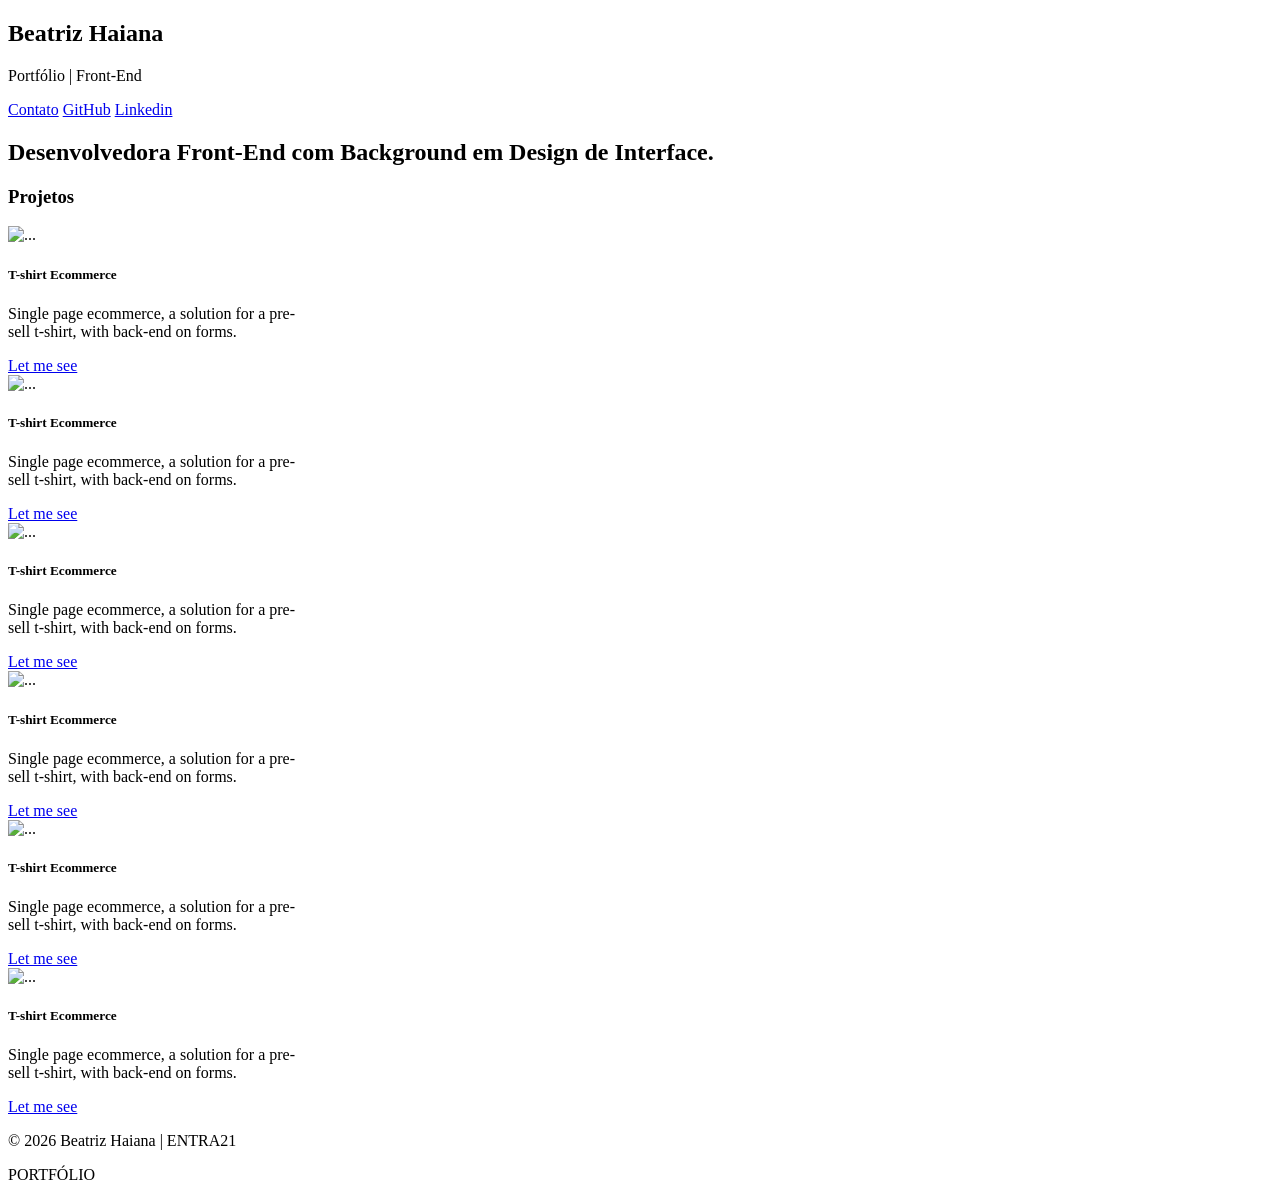
==== index.html @ 90711511 "Add files via upload" ====
<!DOCTYPE html>
<html lang="pt-br">
<head>
    <meta charset="UTF-8">
    <meta name="viewport" content="width=device-width, initial-scale=1.0">
    <link rel="stylesheet" href="css/style.css">
    <link href="https://fonts.googleapis.com/css2?family=Share+Tech&display=swap" rel="stylesheet">
    <title>Portfólio - Beatriz Haiana</title>
</head>
<body>
<header>
<nav>
    <div class="logo">
<h1>Beatriz Haiana</h1>
<p>Portfólio | Front-End</p>
</div>
    <a href="a">Contato</a>
    <a href="a">GitHub</a>
    <a href="a">Linkedin</a>
</nav>
</header>

<div class="container">
    <main>
<div class="hero">
    <h2>Desenvolvedora Front-End com Background em Design de Interface.</h2>
</div>
<h3>Projetos</h3>
        <section class="cartão">
            <div class="card" style="width: 18rem;">
                <img src="img/capa-card.png" class="card-img-1" alt="...">
                <div class="card-body">
                    <h5 class="card-title">T-shirt Ecommerce</h5>
                    <p class="card-text">Single page ecommerce, a solution for a pre-sell t-shirt, with back-end on forms.</p>
                    <a href="#" class="btn-primary">Let me see</a>
                </div>
            </div>

            <div class="card" style="width: 18rem;">
                <img src="img/capa-card.png" class="card-img-1" alt="...">
                <div class="card-body">
                    <h5 class="card-title">T-shirt Ecommerce</h5>
                    <p class="card-text">Single page ecommerce, a solution for a pre-sell t-shirt, with back-end on forms.</p>
                    <a href="#" class="btn-primary">Let me see</a>
                </div>
            </div>

            <div class="card" style="width: 18rem;">
                <img src="img/capa-card.png" class="card-img-1" alt="...">
                <div class="card-body">
                    <h5 class="card-title">T-shirt Ecommerce</h5>
                    <p class="card-text">Single page ecommerce, a solution for a pre-sell t-shirt, with back-end on forms.</p>
                    <a href="#" class="btn-primary">Let me see</a>
                </div>
            </div>

            <div class="card" style="width: 18rem;">
                <img src="img/capa-card.png" class="card-img-1" alt="...">
                <div class="card-body">
                    <h5 class="card-title">T-shirt Ecommerce</h5>
                    <p class="card-text">Single page ecommerce, a solution for a pre-sell t-shirt, with back-end on forms.</p>
                    <a href="#" class="btn-primary">Let me see</a>
                </div>
            </div>

            <div class="card" style="width: 18rem;">
                <img src="img/capa-card.png" class="card-img-1" alt="...">
                <div class="card-body">
                    <h5 class="card-title">T-shirt Ecommerce</h5>
                    <p class="card-text">Single page ecommerce, a solution for a pre-sell t-shirt, with back-end on forms.</p>
                    <a href="#" class="btn-primary">Let me see</a>
                </div>
            </div>

            <div class="card" style="width: 18rem;">
                <img src="img/capa-card.png" class="card-img-1" alt="...">
                <div class="card-body">
                    <h5 class="card-title">T-shirt Ecommerce</h5>
                    <p class="card-text">Single page ecommerce, a solution for a pre-sell t-shirt, with back-end on forms.</p>
                    <a href="#" class="btn-primary">Let me see</a>
                </div>
            </div>
        </section>

    </main>
    <footer>
        <p>&copy; 2026 Beatriz Haiana | ENTRA21</p>
        <p>PORTFÓLIO</p>
    </footer>
    </div>
</body>

</html>
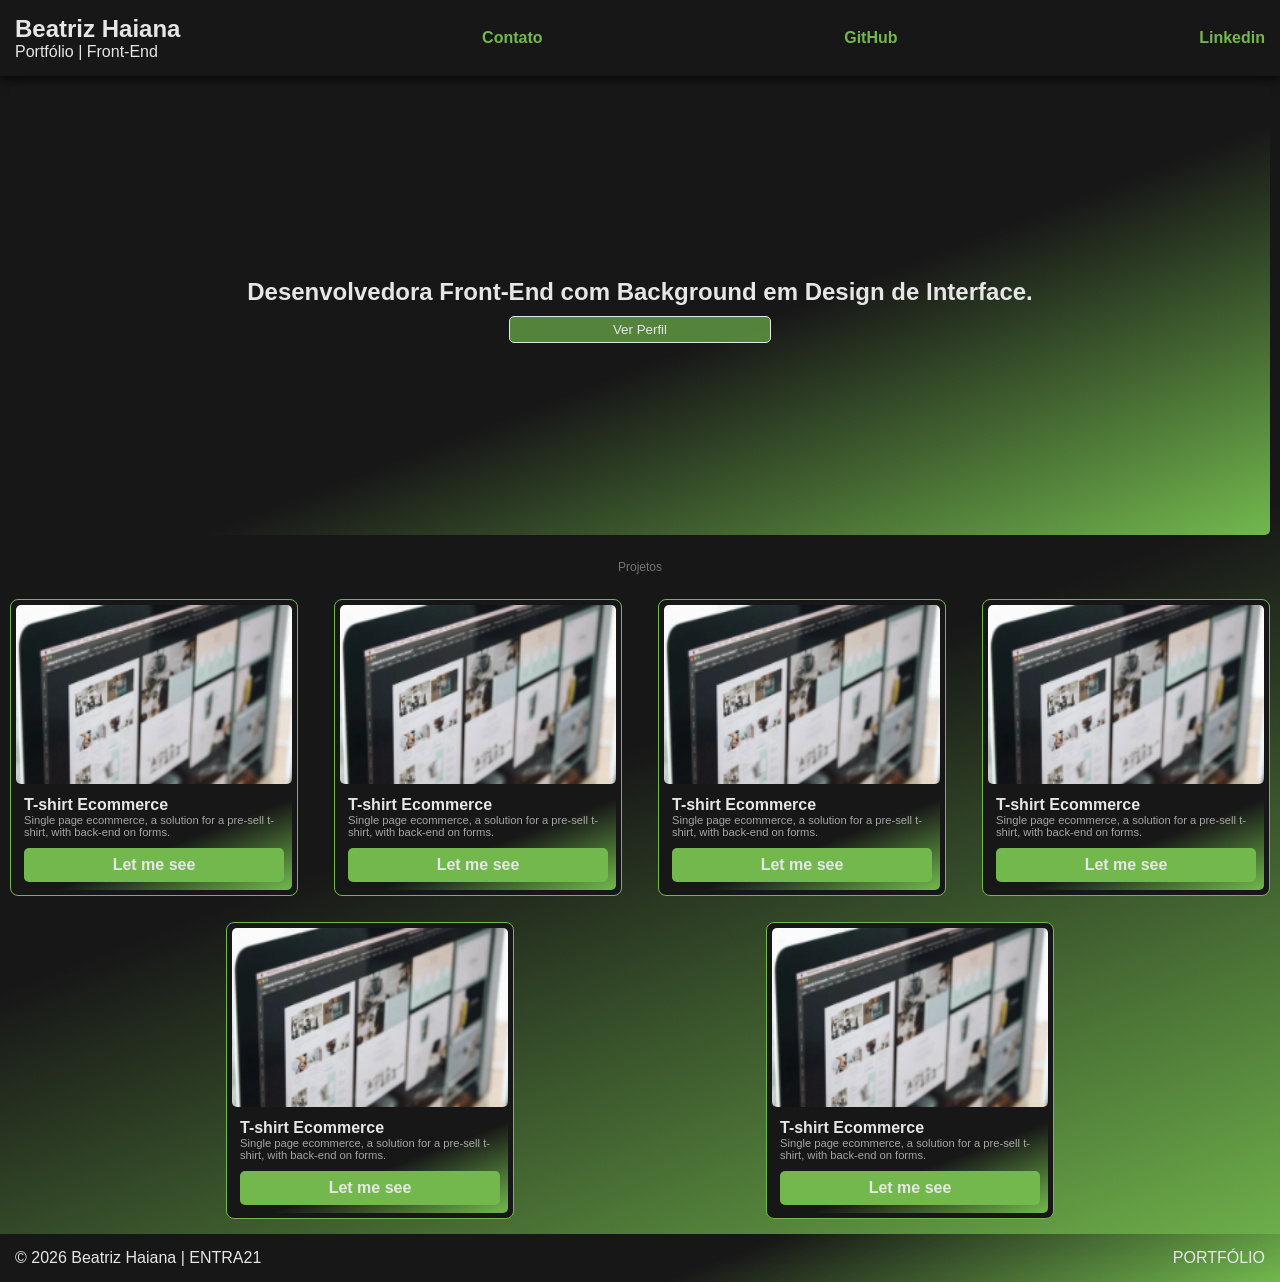
==== commit e0ce8937: "modify hero" ====
--- a/index.html
+++ b/index.html
@@ -24,6 +24,9 @@
     <main>
 <div class="hero">
     <h2>Desenvolvedora Front-End com Background em Design de Interface.</h2>
+<div class="button">
+        <button>Ver Perfil</button>
+</div>
 </div>
 <h3>Projetos</h3>
         <section class="cartão">
--- a/css/style.css
+++ b/css/style.css
@@ -0,0 +1,153 @@
+:root{
+    --cor-primaria: #72B84D;
+    --cor-secundaria: #e6e6e6;
+    --fundo: #171717;
+    --radius: 5px;
+    --fonte: Arial, Helvetica, sans-serif;
+    --gradient: linear-gradient(159deg, rgba(23, 23, 23, 1) 56%, rgba(114, 184, 77, 1) 100%);
+    --shadow: 0 2px 12px rgba(0, 0, 0, 0.87);
+}
+
+*,
+*::before,
+*::after {
+    box-sizing: border-box;
+    margin: 0;
+    padding: 0;
+}
+
+body{
+    background: var(--fundo);
+    background: var(--gradient);
+    font-family: var(--fonte);
+    color: var(--cor-secundaria);
+}
+
+nav{
+    display: flex;
+    justify-content: space-between;
+    padding: 15px;
+    box-shadow: var(--shadow);
+}
+
+nav a {
+    text-decoration: none;
+    color: var(--cor-primaria);
+    font-weight: bold;
+    display: flex;
+    justify-content: center;
+    align-items: center;
+}
+nav a:hover{
+    color: var(--fundo);
+    background-color: var(--cor-primaria);
+    transition: .4s, ease-in-out .2s;
+    padding: 15px;
+    border-radius: 18px;
+}
+
+.hero {
+    background: var(--gradient);
+    padding: 15%;
+    margin: 10px;
+    border-radius: var(--radius);
+    display: flex;
+    justify-content: center;
+    text-align: center;
+    flex-direction: column;
+}
+
+button{
+    margin-top: 10px;
+    padding: 5px;
+    width: 30%;
+    border-radius: var(--radius);
+    border: solid 1px var(--cor-secundaria);
+    background-color:#72b84dab ;
+    color: var(--cor-secundaria);
+}
+
+button:hover{
+    transform: scale(1.1);
+    transition: 0.2s ease-in-out;
+}
+
+.hero h2 {
+    justify-content: center;
+    text-align: center;
+}
+
+h3 {
+    font-size: 12px;
+    display: flex;
+    justify-content: center;
+    color:rgba(240, 240, 240, 0.432);
+    padding: 15px;
+    margin-bottom: 10px;
+    font-weight: lighter;
+}
+
+.card:hover{
+    transform: scale(1.05);
+    transition: 0.2s ease-in-out;
+}
+
+.cartão{
+    display: flex;
+    justify-content: space-evenly;
+    flex-wrap: wrap;
+    gap: 26px
+}
+
+.card img{
+    border-radius: var(--radius);
+    object-fit: cover;
+    width: 100%;
+}
+
+.card{
+    background: var(--fundo);
+    border-radius: 8px;
+    border: 1px solid, var(--cor-primaria);
+    padding: 5px;
+}
+
+.card-body{
+    background: var(--gradient);
+    padding: 8px;
+    border-radius: var(--radius);
+}
+
+.card-title{
+    font-size: 1em;
+}
+
+.card-text{
+    font-size: 0.7em;
+    color:#e6e6e6af;
+}
+.btn-primary {
+    text-decoration: none;
+    padding: 3%;
+    display: flex;
+    justify-content: center;
+    color: var(--cor-secundaria);
+    font-weight: bold;
+    background-color: var(--cor-primaria);
+    margin-top: 10px;
+    border-radius: var(--radius);
+}
+
+.btn-primary:hover{
+    background-color: var(--cor-primaria);
+    transition: 0.2s ease-in-out;
+    color: var(--fundo);
+}
+
+footer{
+    padding: 15px;
+    background: var(--gradient);
+    margin-top: 15px;
+    display: flex;
+    justify-content: space-between;
+}
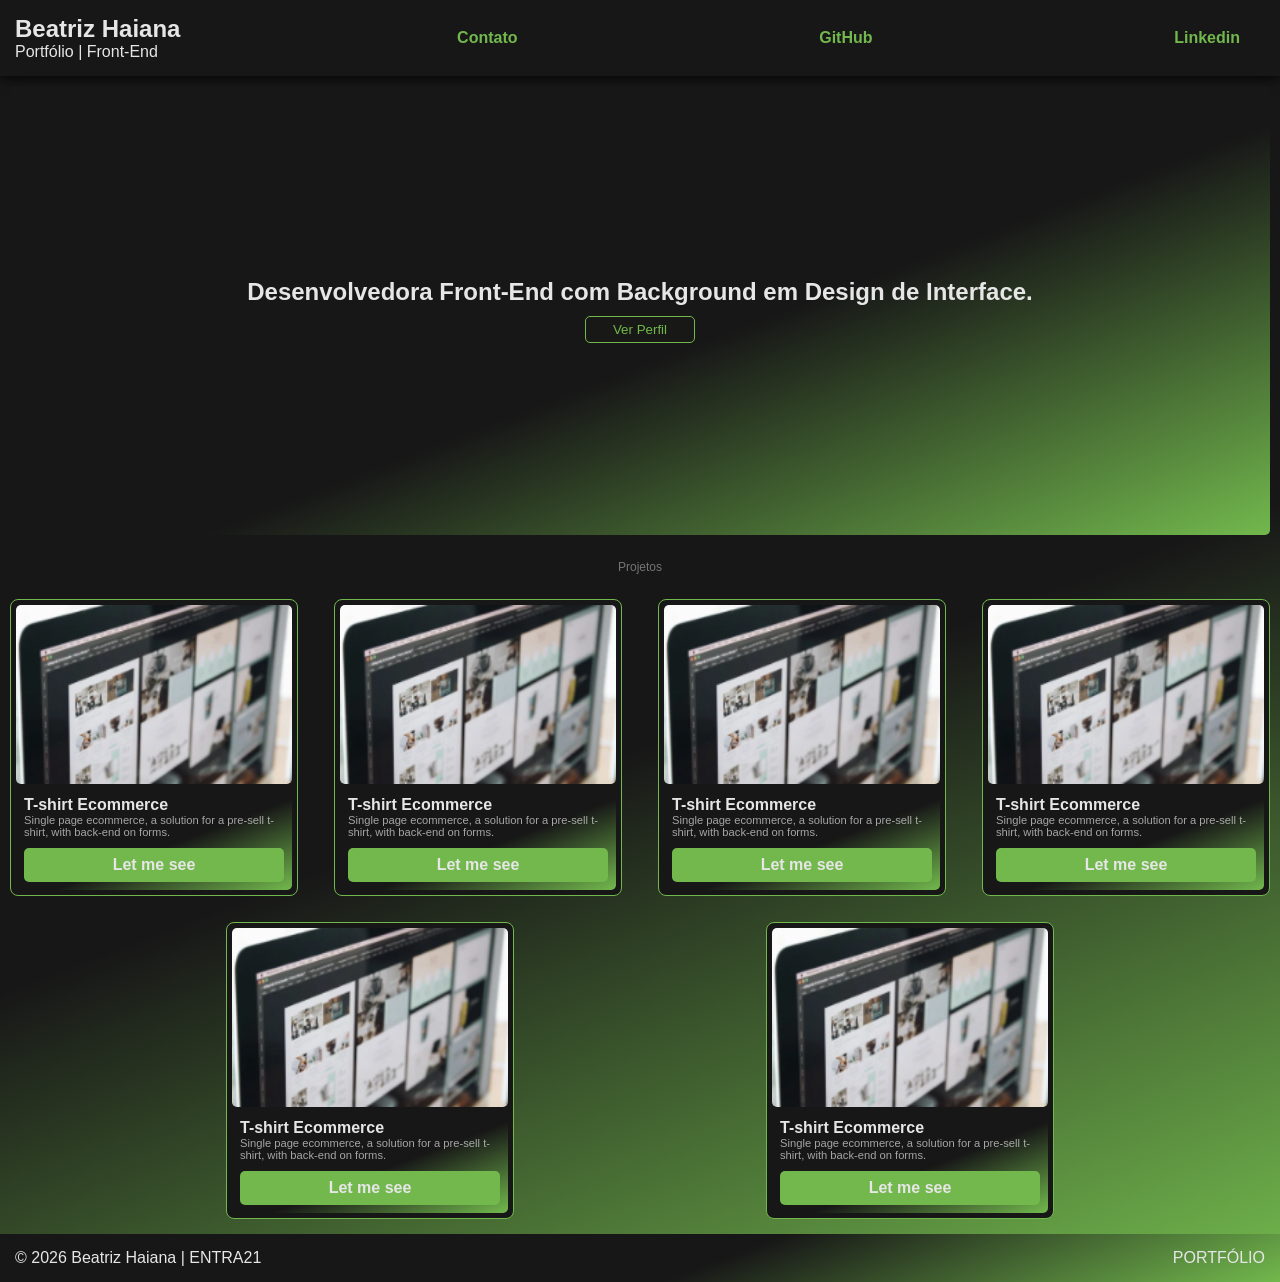
==== commit 74e5ca5c: "create contato" ====
--- a/index.html
+++ b/index.html
@@ -14,9 +14,9 @@
 <h1>Beatriz Haiana</h1>
 <p>Portfólio | Front-End</p>
 </div>
-    <a href="a">Contato</a>
-    <a href="a">GitHub</a>
-    <a href="a">Linkedin</a>
+    <a href="contato.html">Contato</a>
+    <a href="https://github.com/beatrizhf">GitHub</a>
+    <a href="https://br.linkedin.com/">Linkedin</a>
 </nav>
 </header>
 
--- a/css/style.css
+++ b/css/style.css
@@ -21,6 +21,9 @@
     background: var(--gradient);
     font-family: var(--fonte);
     color: var(--cor-secundaria);
+    display:        flex;
+    flex-direction: column;
+    min-height:     100vh;
 }
 
 nav{
@@ -37,6 +40,7 @@
     display: flex;
     justify-content: center;
     align-items: center;
+    margin-right: 25px;
 }
 nav a:hover{
     color: var(--fundo);
@@ -44,6 +48,10 @@
     transition: .4s, ease-in-out .2s;
     padding: 15px;
     border-radius: 18px;
+}
+
+main{
+    flex:    1;
 }
 
 .hero {
@@ -60,11 +68,11 @@
 button{
     margin-top: 10px;
     padding: 5px;
-    width: 30%;
+    width: 110px;
     border-radius: var(--radius);
-    border: solid 1px var(--cor-secundaria);
-    background-color:#72b84dab ;
-    color: var(--cor-secundaria);
+    border: solid 1px var(--cor-primaria);
+    background-color:#2e412311 ;
+    color: var(--cor-primaria);
 }
 
 button:hover{
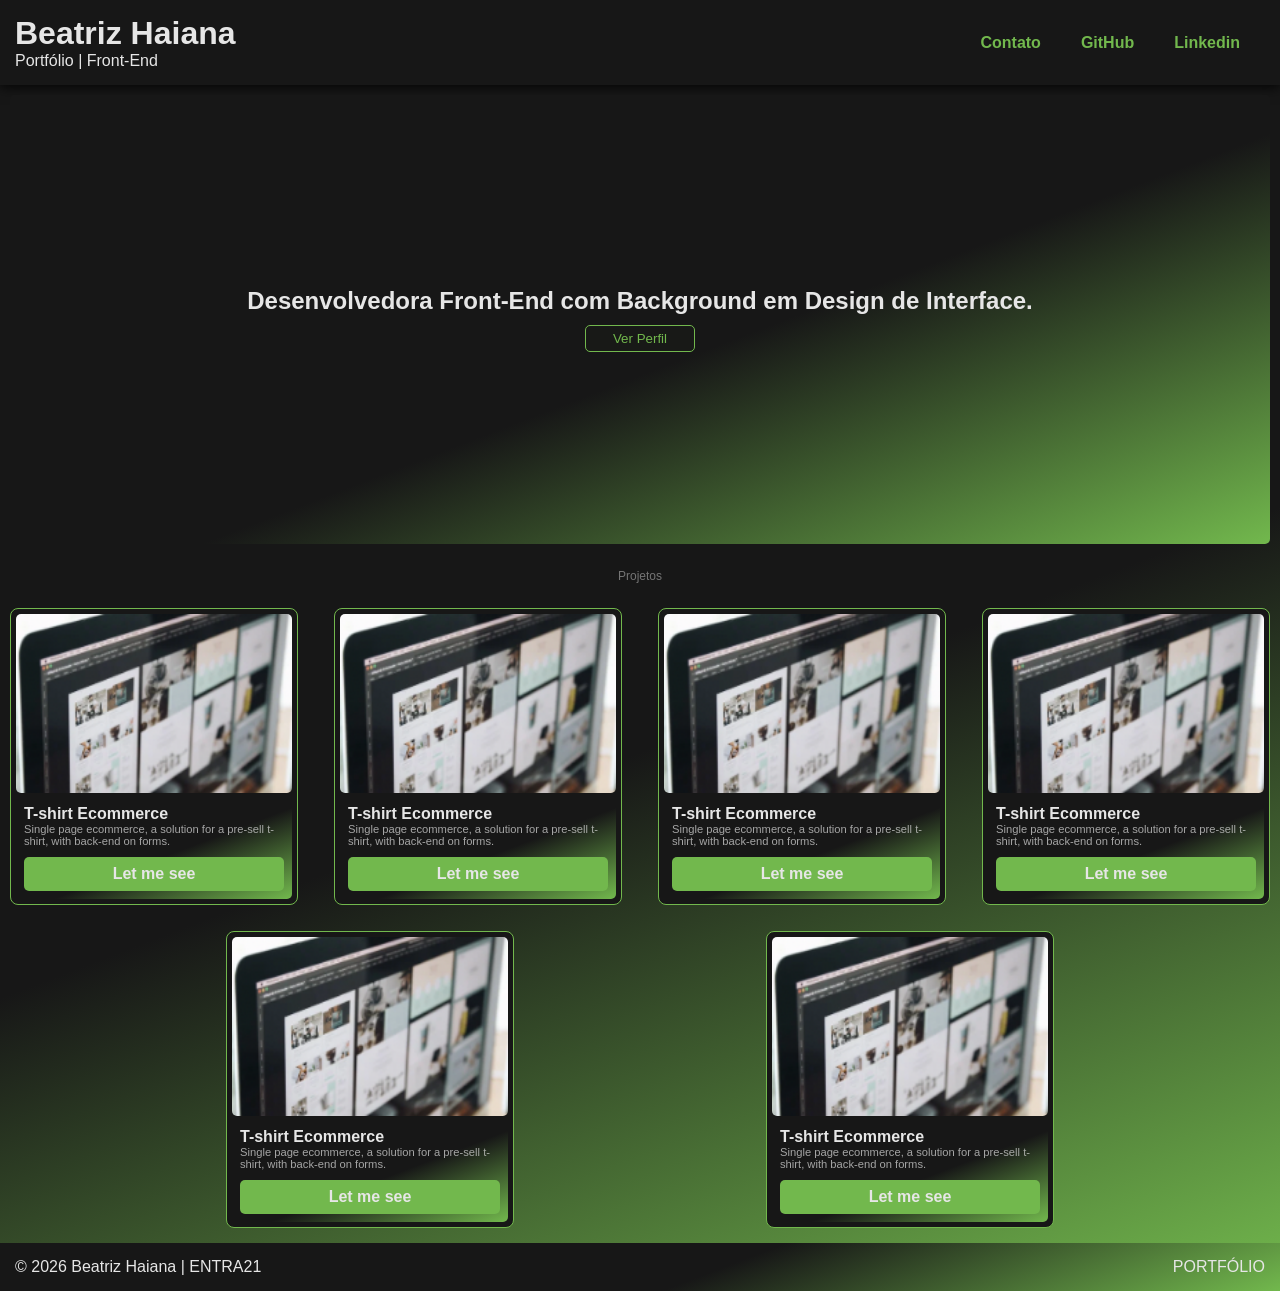
==== commit 4071761e: "ajust nav" ====
--- a/index.html
+++ b/index.html
@@ -9,11 +9,11 @@
 </head>
 <body>
 <header>
-<nav>
     <div class="logo">
 <h1>Beatriz Haiana</h1>
 <p>Portfólio | Front-End</p>
 </div>
+<nav>
     <a href="contato.html">Contato</a>
     <a href="https://github.com/beatrizhf">GitHub</a>
     <a href="https://br.linkedin.com/">Linkedin</a>
--- a/css/style.css
+++ b/css/style.css
@@ -26,14 +26,25 @@
     min-height:     100vh;
 }
 
-nav{
+header{ 
     display: flex;
     justify-content: space-between;
     padding: 15px;
     box-shadow: var(--shadow);
 }
 
-nav a {
+header a {
+    display: flex;
+    align-content: space-between;
+}
+
+nav {
+    display: flex;
+    align-content: space-between;
+    gap: 15px;
+}
+
+header a {
     text-decoration: none;
     color: var(--cor-primaria);
     font-weight: bold;
@@ -42,12 +53,19 @@
     align-items: center;
     margin-right: 25px;
 }
-nav a:hover{
+header a:hover{
     color: var(--fundo);
     background-color: var(--cor-primaria);
     transition: .4s, ease-in-out .2s;
     padding: 15px;
     border-radius: 18px;
+}
+
+.logo {
+    display: flex;
+    justify-content: left;
+    text-align: left;
+    flex-direction: column;
 }
 
 main{
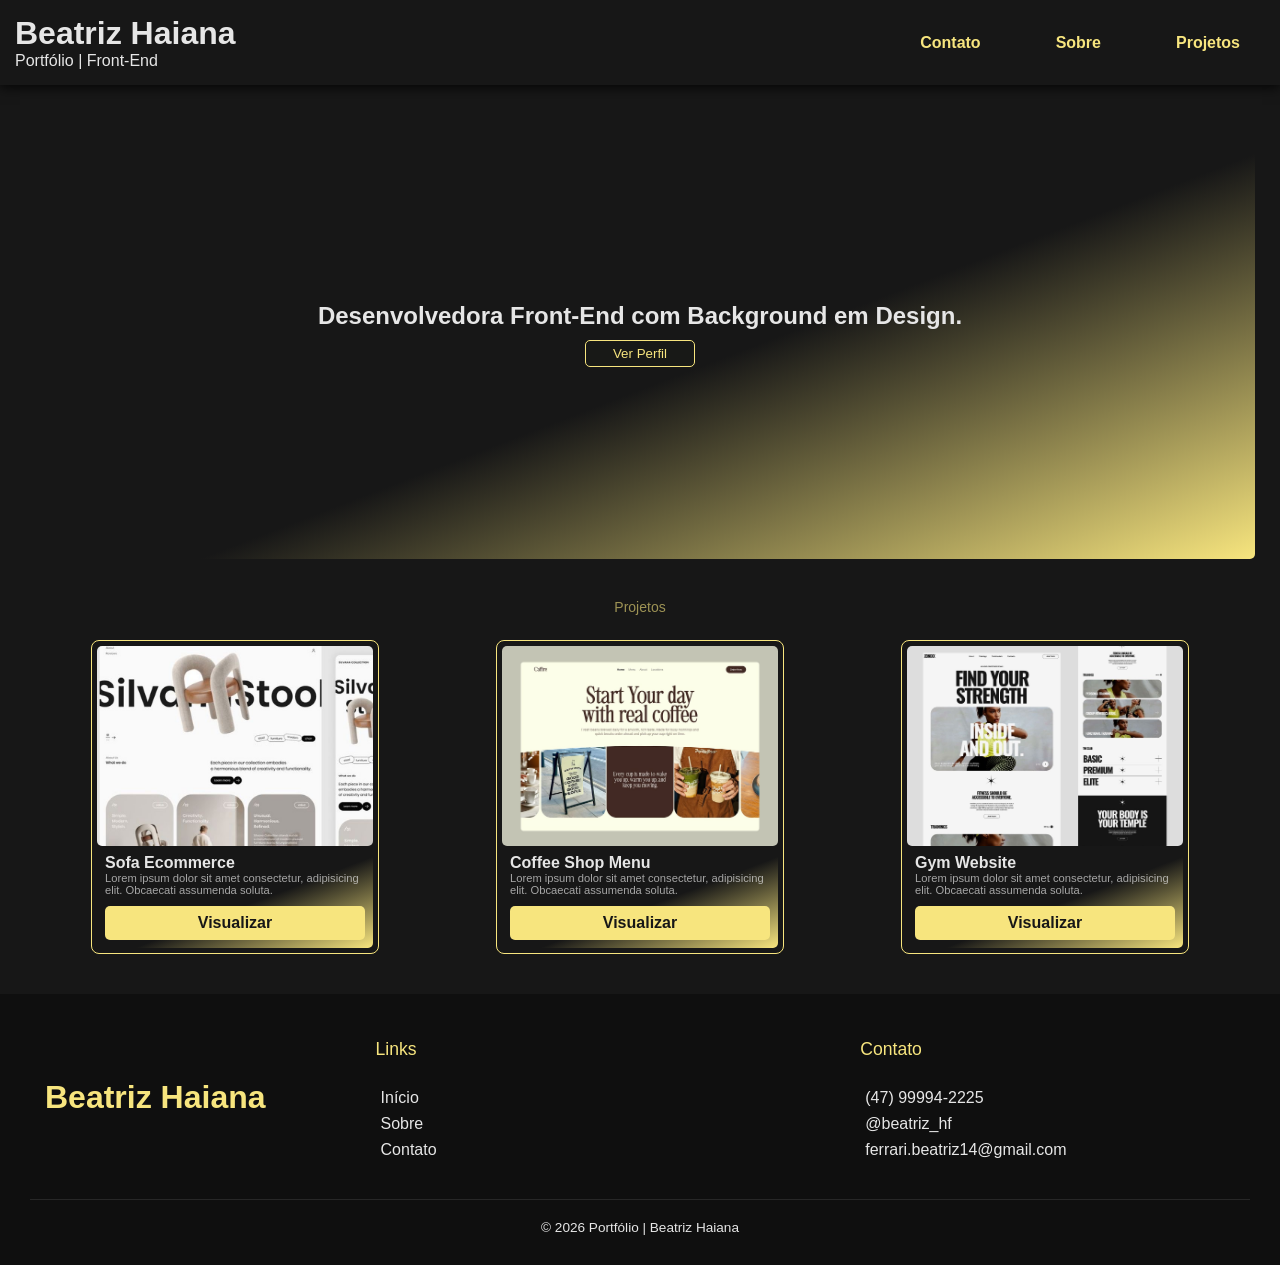
==== commit dd4e591c: "adiciona páginas do desafio" ====
--- a/index.html
+++ b/index.html
@@ -15,15 +15,15 @@
 </div>
 <nav>
     <a href="contato.html">Contato</a>
-    <a href="https://github.com/beatrizhf">GitHub</a>
-    <a href="https://br.linkedin.com/">Linkedin</a>
+    <a href="sobre.html">Sobre</a>
+    <a href="projetos.html">Projetos</a>
 </nav>
 </header>
 
 <div class="container">
     <main>
 <div class="hero">
-    <h2>Desenvolvedora Front-End com Background em Design de Interface.</h2>
+    <h2>Desenvolvedora Front-End com Background em Design.</h2>
 <div class="button">
         <button>Ver Perfil</button>
 </div>
@@ -31,64 +31,57 @@
 <h3>Projetos</h3>
         <section class="cartão">
             <div class="card" style="width: 18rem;">
-                <img src="img/capa-card.png" class="card-img-1" alt="...">
+                <img src="img/sofa.jpeg" class="card-img-1" alt="...">
                 <div class="card-body">
-                    <h5 class="card-title">T-shirt Ecommerce</h5>
-                    <p class="card-text">Single page ecommerce, a solution for a pre-sell t-shirt, with back-end on forms.</p>
-                    <a href="#" class="btn-primary">Let me see</a>
+                    <h5 class="card-title">Sofa Ecommerce</h5>
+                    <p class="card-text">Lorem ipsum dolor sit amet consectetur, adipisicing elit. Obcaecati assumenda soluta.</p>
+                    <a href="#" class="btn-primary">Visualizar</a>
                 </div>
             </div>
 
             <div class="card" style="width: 18rem;">
-                <img src="img/capa-card.png" class="card-img-1" alt="...">
+                <img src="img/coffee.jpeg" class="card-img-1" alt="...">
                 <div class="card-body">
-                    <h5 class="card-title">T-shirt Ecommerce</h5>
-                    <p class="card-text">Single page ecommerce, a solution for a pre-sell t-shirt, with back-end on forms.</p>
-                    <a href="#" class="btn-primary">Let me see</a>
+                    <h5 class="card-title">Coffee Shop Menu</h5>
+                    <p class="card-text">Lorem ipsum dolor sit amet consectetur, adipisicing elit. Obcaecati assumenda soluta.</p>
+                    <a href="#" class="btn-primary">Visualizar</a>
                 </div>
             </div>
 
             <div class="card" style="width: 18rem;">
-                <img src="img/capa-card.png" class="card-img-1" alt="...">
+                <img src="img/gym.jpeg" class="card-img-1" alt="...">
                 <div class="card-body">
-                    <h5 class="card-title">T-shirt Ecommerce</h5>
-                    <p class="card-text">Single page ecommerce, a solution for a pre-sell t-shirt, with back-end on forms.</p>
-                    <a href="#" class="btn-primary">Let me see</a>
-                </div>
-            </div>
-
-            <div class="card" style="width: 18rem;">
-                <img src="img/capa-card.png" class="card-img-1" alt="...">
-                <div class="card-body">
-                    <h5 class="card-title">T-shirt Ecommerce</h5>
-                    <p class="card-text">Single page ecommerce, a solution for a pre-sell t-shirt, with back-end on forms.</p>
-                    <a href="#" class="btn-primary">Let me see</a>
-                </div>
-            </div>
-
-            <div class="card" style="width: 18rem;">
-                <img src="img/capa-card.png" class="card-img-1" alt="...">
-                <div class="card-body">
-                    <h5 class="card-title">T-shirt Ecommerce</h5>
-                    <p class="card-text">Single page ecommerce, a solution for a pre-sell t-shirt, with back-end on forms.</p>
-                    <a href="#" class="btn-primary">Let me see</a>
-                </div>
-            </div>
-
-            <div class="card" style="width: 18rem;">
-                <img src="img/capa-card.png" class="card-img-1" alt="...">
-                <div class="card-body">
-                    <h5 class="card-title">T-shirt Ecommerce</h5>
-                    <p class="card-text">Single page ecommerce, a solution for a pre-sell t-shirt, with back-end on forms.</p>
-                    <a href="#" class="btn-primary">Let me see</a>
+                    <h5 class="card-title">Gym Website</h5>
+                    <p class="card-text">Lorem ipsum dolor sit amet consectetur, adipisicing elit. Obcaecati assumenda soluta.</p>
+                    <a href="#" class="btn-primary">Visualizar</a>
                 </div>
             </div>
         </section>
 
     </main>
     <footer>
-        <p>&copy; 2026 Beatriz Haiana | ENTRA21</p>
-        <p>PORTFÓLIO</p>
+        <div class="footer-grid">
+           <div class="footer-logo">
+            <h3>Beatriz Haiana</h3>
+            </div>
+
+            <div class="footer-col">
+            <h3>Links</h3>
+            <a href="index.html">Início</a>
+            <a href="sobre.html">Sobre</a>
+            <a href="contato.html">Contato</a>
+           </div>
+
+            <div class="footer-col">
+            <h3>Contato</h3>
+           <p>(47) 99994-2225</p>
+           <p>@beatriz_hf</p>
+           <p>ferrari.beatriz14@gmail.com</p>
+            </div>
+        </div>
+        <div class="footer-bottom">
+        <p>&copy; 2026 Portfólio | Beatriz Haiana</p>
+        </div>
     </footer>
     </div>
 </body>
--- a/css/style.css
+++ b/css/style.css
@@ -1,10 +1,11 @@
 :root{
-    --cor-primaria: #72B84D;
+    --cor-primaria: #f7e57e;
     --cor-secundaria: #e6e6e6;
     --fundo: #171717;
     --radius: 5px;
     --fonte: Arial, Helvetica, sans-serif;
-    --gradient: linear-gradient(159deg, rgba(23, 23, 23, 1) 56%, rgba(114, 184, 77, 1) 100%);
+    --fonte: Arial, Helvetica, sans-serif;
+    --gradient: linear-gradient(159deg, rgba(23, 23, 23, 1) 56%, #f7e57e 100%);
     --shadow: 0 2px 12px rgba(0, 0, 0, 0.87);
 }
 
@@ -18,7 +19,6 @@
 
 body{
     background: var(--fundo);
-    background: var(--gradient);
     font-family: var(--fonte);
     color: var(--cor-secundaria);
     display:        flex;
@@ -33,26 +33,21 @@
     box-shadow: var(--shadow);
 }
 
-header a {
-    display: flex;
-    align-content: space-between;
-}
-
 nav {
     display: flex;
-    align-content: space-between;
-    gap: 15px;
-}
+    gap: 50px;
+}
+
 
 header a {
     text-decoration: none;
     color: var(--cor-primaria);
     font-weight: bold;
     display: flex;
-    justify-content: center;
     align-items: center;
     margin-right: 25px;
 }
+
 header a:hover{
     color: var(--fundo);
     background-color: var(--cor-primaria);
@@ -75,7 +70,7 @@
 .hero {
     background: var(--gradient);
     padding: 15%;
-    margin: 10px;
+    margin: 25px;
     border-radius: var(--radius);
     display: flex;
     justify-content: center;
@@ -104,10 +99,11 @@
 }
 
 h3 {
-    font-size: 12px;
-    display: flex;
-    justify-content: center;
-    color:rgba(240, 240, 240, 0.432);
+    font-size: 14px;
+    display: flex;
+    justify-content: center;
+    color:var(--cor-primaria);
+    opacity: 60%;
     padding: 15px;
     margin-bottom: 10px;
     font-weight: lighter;
@@ -129,6 +125,8 @@
     border-radius: var(--radius);
     object-fit: cover;
     width: 100%;
+    height: 200px;
+    display: block;
 }
 
 .card{
@@ -157,11 +155,11 @@
     padding: 3%;
     display: flex;
     justify-content: center;
-    color: var(--cor-secundaria);
     font-weight: bold;
     background-color: var(--cor-primaria);
     margin-top: 10px;
     border-radius: var(--radius);
+    color: var(--fundo);
 }
 
 .btn-primary:hover{
@@ -169,11 +167,89 @@
     transition: 0.2s ease-in-out;
     color: var(--fundo);
 }
+/* PÁGINA PROJETOS */
+.projeto{
+display: flex;
+flex-wrap: wrap;
+margin-top: 45px;
+padding: 15px;
+justify-content: center;
+}
+.projeto-img img{
+    object-fit: cover;
+    width: 730px;
+    height: 600px;
+    display: block;
+    border-radius: var(--radius);
+    margin: 15px;
+}
+.projeto-txt h3{
+    opacity: 100%;
+    font-size: 2em;
+    margin-left: 25px;
+    justify-content: start;
+}
+
+.projeto-txt p{
+    font-size: 1.4em;
+    margin-left: 25px;
+    justify-content: left;
+    max-width: 800px;
+    padding: 15px;
+}
 
 footer{
-    padding: 15px;
-    background: var(--gradient);
-    margin-top: 15px;
-    display: flex;
-    justify-content: space-between;
-}
+    padding: 30px;
+    background: #0f0f0f;
+    margin-top: 40px;
+    color: var(--cor-secundaria);
+    text-decoration: none;
+
+}
+
+.footer-logo h3{
+    font-size: 2em;
+    text-align: center;
+    justify-content: center;
+    margin-top: 40px;
+    opacity: 100%;
+    font-weight: bold;
+}
+
+
+.footer-grid {
+  display:   flex;
+  gap:       30px;
+  flex-wrap: wrap;
+  margin-bottom: 32px;
+}
+
+.footer-col{
+  flex: 1;
+  min-width: 180px;
+}
+
+.footer-col h3{
+    margin-bottom: 14px;
+    font-size: 1.1em;
+    display:block;
+    margin-left: 50px;
+    opacity: 100%;
+}
+
+.footer-col a, .footer-col p{
+    text-decoration: none;
+    color: var(--cor-secundaria);
+    display:block;
+    margin-bottom: 8px;
+    margin-left: 70px;
+    
+}
+
+.footer-bottom {
+  border-top:  1px solid rgba(255,255,255,.1);
+  padding-top: 20px;
+  text-align:  center;
+  font-size:   .85rem;
+  
+}
